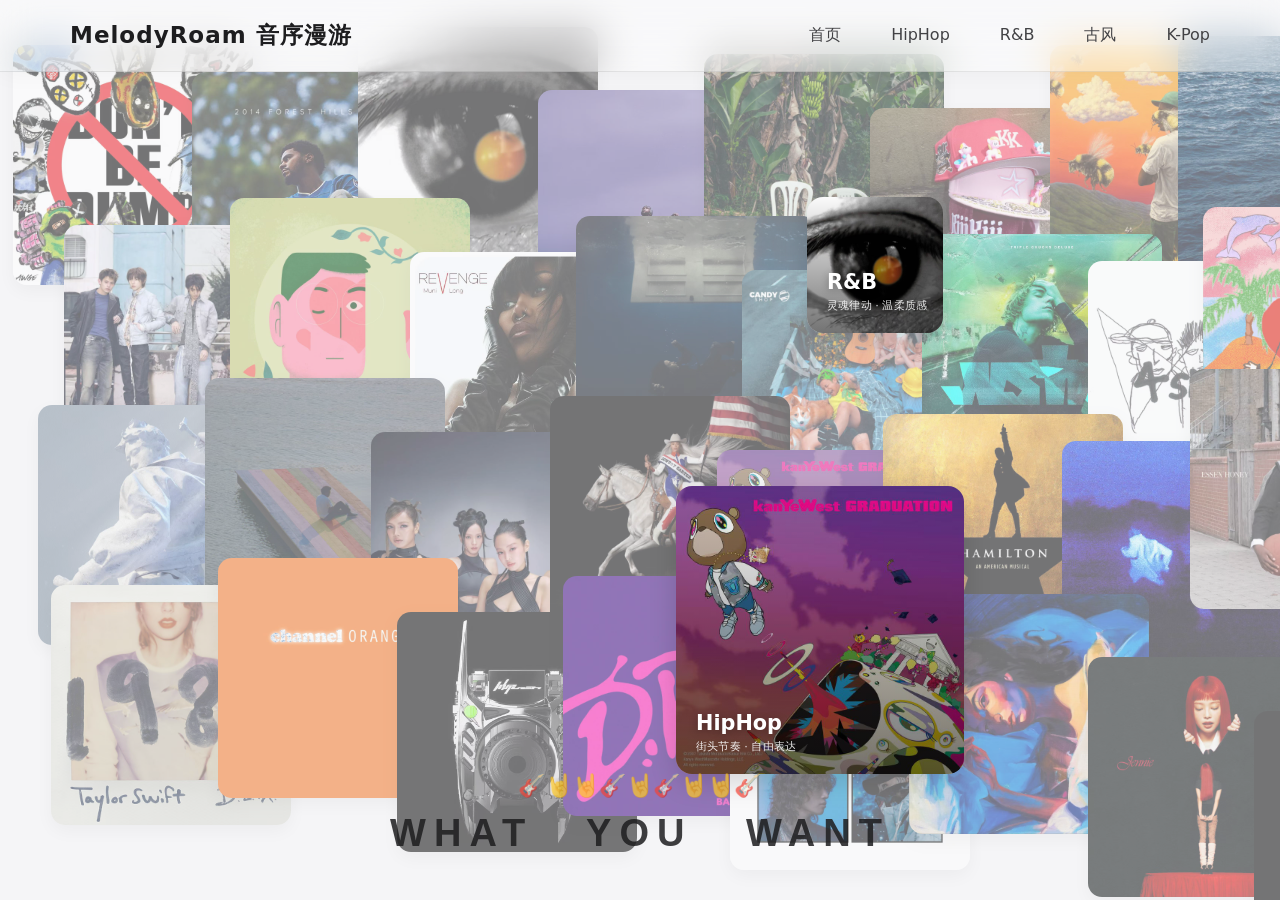
==== index.html @ b711c497 "已经完成 MelodyRoam首页：导航栏+背景散开动画+四大板块跳转" ====
<!DOCTYPE html>
<html lang="zh-CN">
<head>
  <meta charset="UTF-8">
  <meta name="viewport" content="width=device-width, initial-scale=1.0">
  <title>MelodyRoam - 音序漫游</title>
  <link rel="stylesheet" href="./css/common.css">
</head>
<body>
  <!-- 导航栏 -->
  <nav class="navbar">
    <div class="logo">MelodyRoam 音序漫游</div>
    <div class="nav-links">
      <a href="index.html">首页</a>
      <a href="hiphop.html">HipHop</a>
      <a href="rnb.html">R&B</a>
      <a href="gufeng.html">古风</a>
      <a href="kpop.html">K-Pop</a>
    </div>
  </nav>

  <div class="cover-wall">
    <!-- 背景散落的专辑封面 -->
    <div class="static-covers">
      <div class="static-cover s1"></div>
      <div class="static-cover s2"></div>
      <div class="static-cover s3"></div>
      <div class="static-cover s4"></div>
      <div class="static-cover s5"></div>
      <div class="static-cover s6"></div>
      <div class="static-cover s7"></div>
      <div class="static-cover s8"></div>
      <div class="static-cover s9"></div>
      <div class="static-cover s10"></div>
      <div class="static-cover s11"></div>
      <div class="static-cover s12"></div>
      <div class="static-cover s13"></div>
      <div class="static-cover s14"></div>
      <div class="static-cover s15"></div>
      <div class="static-cover s16"></div>
      <div class="static-cover s17"></div>
      <div class="static-cover s18"></div>
      <div class="static-cover s19"></div>
      <div class="static-cover s20"></div>
      <div class="static-cover s21"></div>
      <div class="static-cover s22"></div>
      <div class="static-cover s23"></div>
      <div class="static-cover s24"></div>
      <div class="static-cover s25"></div>
      <div class="static-cover s26"></div>
      <div class="static-cover s27"></div>
      <div class="static-cover s28"></div>
      <div class="static-cover s29"></div>
      <div class="static-cover s30"></div>
      <div class="static-cover s31"></div>
      <div class="static-cover s32"></div>
      <div class="static-cover s33"></div>
      <div class="static-cover s34"></div>
      <div class="static-cover s35"></div>
      <div class="static-cover s36"></div>
      <div class="static-cover s37"></div>
      <div class="static-cover s38"></div>
      <div class="static-cover s39"></div>
      <div class="static-cover s40"></div>
    </div>

    <!-- 中间四个主题封面 → 点击跳转到对应页面 -->
    <div class="dynamic-covers">
      <a href="hiphop.html" class="dynamic-cover main-cover hiphop">
        <div class="cover-content">
          <h3>HipHop</h3>
          <p>街头节奏 · 自由表达</p>
        </div>
      </a>
      <a href="rnb.html" class="dynamic-cover sub-cover rnb">
        <div class="cover-content">
          <h3>R&B</h3>
          <p>灵魂律动 · 温柔质感</p>
        </div>
      </a>
      <a href="gufeng.html" class="dynamic-cover sub-cover cpop">
        <div class="cover-content">
          <h3>古风</h3>
          <p>国风古韵 · 东方意境</p>
        </div>
      </a>
      <a href="kpop.html" class="dynamic-cover sub-cover kpop">
        <div class="cover-content">
          <h3>K-Pop</h3>
          <p>韩流节奏 · 活力舞台</p>
        </div>
      </a>
    </div>

    <div class="wall-text">
      <span class="heart-icon">🎸🤘🤘🎸🤘🎸🤘🤘🎸</span>
      <h2>What You Want</h2>
    </div>
  </div>

  <!-- 我的交互JS（包含背景散开+鼠标跟随） -->
  <script src="./js/common.js"></script>
</body>
</html>
---- css/common.css ----
* {
  margin: 0;
  padding: 0;
  box-sizing: border-box;
  font-family: system-ui, -apple-system, sans-serif;
}

body {
  background: #f5f5f7;
  overflow-x: hidden;
}

/* 导航栏 */
.navbar {
  position: fixed;
  top: 0;
  left: 0;
  width: 100%;
  height: 72px;
  padding: 0 70px;
  background: rgba(255, 255, 255, 0.35);
  backdrop-filter: blur(20px);
  -webkit-backdrop-filter: blur(20px);
  display: flex;
  justify-content: space-between;
  align-items: center;
  z-index: 999;
  border-bottom: 1px solid rgba(0, 0, 0, 0.08);
  box-shadow: 0 2px 25px rgba(0, 0, 0, 0.04);
}

.logo {
  font-size: 23px;
  font-weight: 600;
  color: #1d1d1f;
  letter-spacing: 1px;
}

.nav-links {
  display: flex;
  gap: 50px;
}

.nav-links a {
  text-decoration: none;
  color: #424245;
  font-size: 16px;
  font-weight: 500;
  position: relative;
  transition: color 0.3s ease;
}

.nav-links a::after {
  content: '';
  position: absolute;
  left: 0;
  bottom: -8px;
  width: 0;
  height: 3px;
  border-radius: 3px;
  background: #1d1d1f;
  transition: width 0.3s ease;
}

.nav-links a:hover {
  color: #000;
}

.nav-links a:hover::after {
  width: 100%;
}

/* 封面墙 */
.cover-wall {
  position: relative;
  min-height: 100vh;
  padding-top: 72px;
  overflow: hidden;
}

/* 背景容器 */
.static-covers {
  position: absolute;
  top: 0;
  left: 0;
  width: 100%;
  height: 100%;
  z-index: 1;
  opacity: 0.52;
}

/* 背景每张图片 加平滑过渡 */
.static-cover {
  position: absolute;
  width: 240px;
  height: 240px;
  border-radius: 14px;
  background-size: cover;
  background-position: center;
  box-shadow: 0 6px 18px rgba(0,0,0,0.08);
  transition: all 0.6s cubic-bezier(0.2,0,0.2,1);
}

/* 30张位置 */
.s1  { top:5%;   left:1%;  }
.s2  { top:8%;   left:15%; }
.s3  { top:3%;   left:28%; }
.s4  { top:10%;  left:42%; }
.s5  { top:6%;   left:55%; }
.s6  { top:12%;  left:68%; }
.s7  { top:5%;   left:82%; }
.s8  { top:4%;   left:92%; }

.s9  { top:25%;  left:5%;  }
.s10 { top:22%;  left:18%; }
.s11 { top:28%;  left:32%; }
.s12 { top:24%;  left:45%; }
.s13 { top:30%;  left:58%; }
.s14 { top:26%;  left:72%; }
.s15 { top:29%;  left:85%; }
.s16 { top:23%;  left:94%; }

.s17 { top:45%;  left:3%;  }
.s18 { top:42%;  left:16%; }
.s19 { top:48%;  left:29%; }
.s20 { top:44%;  left:43%; }
.s21 { top:50%;  left:56%; }
.s22 { top:46%;  left:69%; }
.s23 { top:49%;  left:83%; }
.s24 { top:41%;  left:93%; }

.s25 { top:65%;  left:4%;  }
.s26 { top:62%;  left:17%; }
.s27 { top:68%;  left:31%; }
.s28 { top:64%;  left:44%; }
.s29 { top:70%;  left:57%; }
.s30 { top:66%;  left:71%; }
.s31 { top:73%;  left:85%; }
.s32 { top:79%;  left:98%; }
.s33 { top:86%;  left:102%; }
.s34 { top:93%;  left:116%; }
.s35 { top:100%;  left:120%; }
.s36 { top:107%;  left:134%; }
.s37 { top:114%;  left:148%; }
.s38 { top:121%;  left:162%; }
.s39 { top:128%;  left:176%; }
.s40 { top:135%;  left:190%; }

/* 背景图路径 */
.s1  { background-image: url("../assets/index-bg.jpg");  }
.s2  { background-image: url("../assets/index2-bg.jpg");  }
.s3  { background-image: url("../assets/index3-bg.jpg");  }
.s4  { background-image: url("../assets/index4-bg.jpg");  }
.s5  { background-image: url("../assets/index5-bg.jpg");  }
.s6  { background-image: url("../assets/index6-bg.jpg");  }
.s7  { background-image: url("../assets/index7-bg.jpg");  }
.s8  { background-image: url("../assets/index8-bg.jpg");  }
.s9  { background-image: url("../assets/index9-bg.jpg");  }
.s10 { background-image: url("../assets/index10-bg.jpg"); }
.s11 { background-image: url("../assets/index11-bg.jpg"); }
.s12 { background-image: url("../assets/index12-bg.jpg"); }
.s13 { background-image: url("../assets/index13-bg.jpg"); }
.s14 { background-image: url("../assets/index14-bg.jpg"); }
.s15 { background-image: url("../assets/index15-bg.jpg"); }
.s16 { background-image: url("../assets/index16-bg.jpg"); }
.s17 { background-image: url("../assets/index17-bg.jpg"); }
.s18 { background-image: url("../assets/index18-bg.jpg"); }
.s19 { background-image: url("../assets/index19-bg.jpg"); }
.s20 { background-image: url("../assets/index20-bg.jpg"); }
.s21 { background-image: url("../assets/index21-bg.jpg"); }
.s22 { background-image: url("../assets/index22-bg.jpg"); }
.s23 { background-image: url("../assets/index23-bg.jpg"); }
.s24 { background-image: url("../assets/index41-bg.jpg"); }
.s25 { background-image: url("../assets/index25-bg.jpg"); }
.s26 { background-image: url("../assets/index26-bg.jpg"); }
.s27 { background-image: url("../assets/index27-bg.jpg"); }
.s28 { background-image: url("../assets/index28-bg.jpg"); }
.s29 { background-image: url("../assets/index29-bg.jpg"); }
.s30 { background-image: url("../assets/index30-bg.jpg"); }
.s31 { background-image: url("../assets/index31-bg.jpg"); }
.s32 { background-image: url("../assets/index32-bg.jpg"); }
.s33 { background-image: url("../assets/index33-bg.jpg"); }
.s34 { background-image: url("../assets/index34-bg.jpg"); }
.s35 { background-image: url("../assets/index35-bg.jpg"); } 
.s36 { background-image: url("../assets/index36-bg.jpg"); }
.s37 { background-image: url("../assets/index37-bg.jpg"); }
.s38 { background-image: url("../assets/index38-bg.jpg"); }
.s39 { background-image: url("../assets/index39-bg.jpg"); }
.s40 { background-image: url("../assets/index40-bg.jpg"); }

/* 中间主题封面 */
.dynamic-covers {
  position: absolute;
  top: 0;
  left: 0;
  width: 100%;
  height: 100%;
  z-index: 2;
}

.dynamic-cover {
  position: absolute;
  border-radius: 20px;
  background-size: cover;
  background-position: center;
  box-shadow: 0 10px 35px rgba(0,0,0,0.15);
  transition: all 0.6s cubic-bezier(0.2,0,0.2,1);
  overflow: hidden;
  text-decoration: none;
}

.main-cover {
  width: 360px;
  height: 360px;
  top: 50%;
  left: 50%;
  transform: translate(-50%, -50%);
  z-index: 5;
}

.sub-cover {
  width: 170px;
  height: 170px;
  z-index: 3;
}

.rnb { top: 20%; right: 25%; }
.cpop { bottom: 20%; left: 20%; }
.kpop { bottom: 15%; right: 15%; }

.hiphop { background-image: url("../assets/index21-bg.jpg"); }
.rnb    { background-image: url("../assets/index3-bg.jpg"); }
.cpop   { background-image: url("../assets/index24-bg.jpg"); }
.kpop   { background-image: url("../assets/index9-bg.jpg"); }

.dynamic-cover::before {
  content: '';
  position: absolute;
  inset: 0;
  background: linear-gradient(to bottom, rgba(0,0,0,0.02), rgba(0,0,0,0.55));
}

.cover-content {
  position: absolute;
  bottom: 25px;
  left: 25px;
  color: #fff;
  z-index: 6;
}

.cover-content h3 {
  font-size: 26px;
  font-weight: 600;
  margin-bottom: 6px;
  text-shadow: 0 2px 10px rgba(0,0,0,0.3);
}

.cover-content p {
  font-size: 14px;
  opacity: 0.9;
  text-shadow: 0 1px 6px rgba(0,0,0,0.2);
}

.dynamic-cover:hover {
  transform: translate(-50%, -50%) scale(1.08);
  box-shadow: 0 18px 50px rgba(0,0,0,0.2);
  z-index: 10;
}

.sub-cover:hover {
  transform: scale(1.12);
}

/* 底部文字*/
.wall-text {
  position: absolute;
  bottom: 45px;
  left: 50%;
  transform: translateX(-50%);
  z-index: 2;
  text-align: center;
}

.heart-icon {
  font-size: 22px;
  margin-bottom: 14px;
  display: block;
  color: #1d1d1f;
  opacity: 0.7;
}

.wall-text h2 {
  font-family: 'SF Pro Display', 'Inter', sans-serif;
  font-size: 38px;
  font-weight: 700;
  color: #1d1d1f;
  letter-spacing: 8px;
  word-spacing: 35px;
  text-transform: uppercase;
  opacity: 0.85;
  transition: all 0.3s ease;
}

.wall-text h2:hover {
  opacity: 1;
  letter-spacing: 10px;
}

/* 移动端适配 */
@media (max-width: 768px) {
  .navbar {
    padding: 0 20px;
    height: 66px;
  }
  .nav-links {
    gap: 22px;
  }
  .main-cover {
    width: 260px;
    height: 260px;
  }
  .sub-cover {
    width: 130px;
    height: 130px;
  }
  .wall-text h2 {
    font-size: 26px;
    letter-spacing: 5px;
    word-spacing: 20px;
  }
}
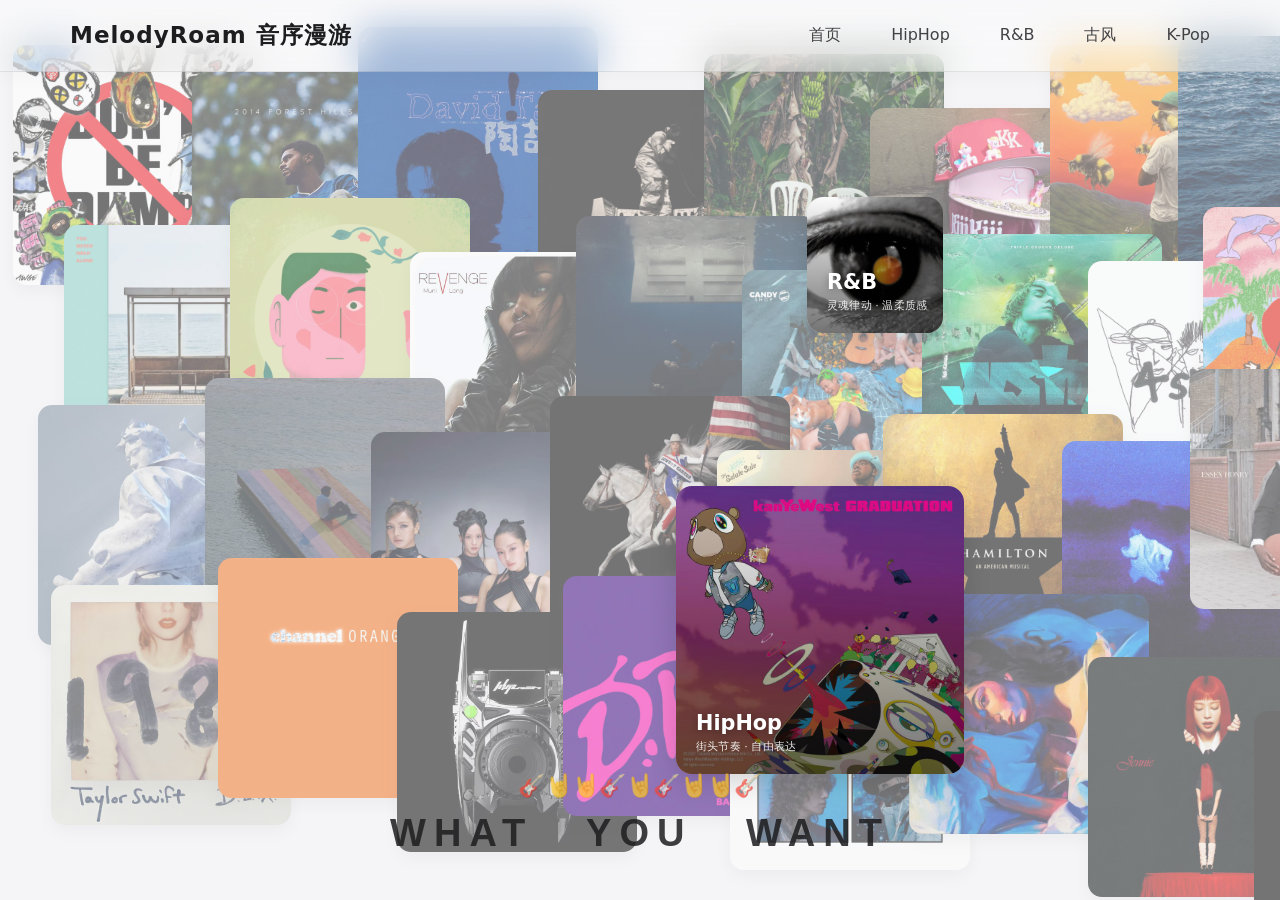
==== commit 8a760bc3: "已完成 MelodyRoam首页：导航栏+背景散开动画+四大板块跳转" ====
--- a/index.html
+++ b/index.html
@@ -62,6 +62,13 @@
       <div class="static-cover s38"></div>
       <div class="static-cover s39"></div>
       <div class="static-cover s40"></div>
+      <div class="static-cover s41"></div>
+  
+      
+
+
+
+    
     </div>
 
     <!-- 中间四个主题封面 → 点击跳转到对应页面 -->
--- a/css/common.css
+++ b/css/common.css
@@ -101,7 +101,7 @@
   transition: all 0.6s cubic-bezier(0.2,0,0.2,1);
 }
 
-/* 30张位置 */
+/* 照片位置 */
 .s1  { top:5%;   left:1%;  }
 .s2  { top:8%;   left:15%; }
 .s3  { top:3%;   left:28%; }
@@ -145,6 +145,14 @@
 .s38 { top:121%;  left:162%; }
 .s39 { top:128%;  left:176%; }
 .s40 { top:135%;  left:190%; }
+.s41 { top:142%;  left:204%; }
+
+
+
+
+
+
+
 
 /* 背景图路径 */
 .s1  { background-image: url("../assets/index-bg.jpg");  }
@@ -187,6 +195,8 @@
 .s38 { background-image: url("../assets/index38-bg.jpg"); }
 .s39 { background-image: url("../assets/index39-bg.jpg"); }
 .s40 { background-image: url("../assets/index40-bg.jpg"); }
+.s41 { background-image: url("../assets/index41-bg.jpg"); }
+
 
 /* 中间主题封面 */
 .dynamic-covers {
@@ -228,10 +238,10 @@
 .cpop { bottom: 20%; left: 20%; }
 .kpop { bottom: 15%; right: 15%; }
 
-.hiphop { background-image: url("../assets/index21-bg.jpg"); }
-.rnb    { background-image: url("../assets/index3-bg.jpg"); }
+.hiphop { background-image: url("../assets/index42-bg.jpg"); }
+.rnb    { background-image: url("../assets/index43-bg.jpg"); }
 .cpop   { background-image: url("../assets/index24-bg.jpg"); }
-.kpop   { background-image: url("../assets/index9-bg.jpg"); }
+.kpop   { background-image: url("../assets/index44-bg.jpg"); }
 
 .dynamic-cover::before {
   content: '';
